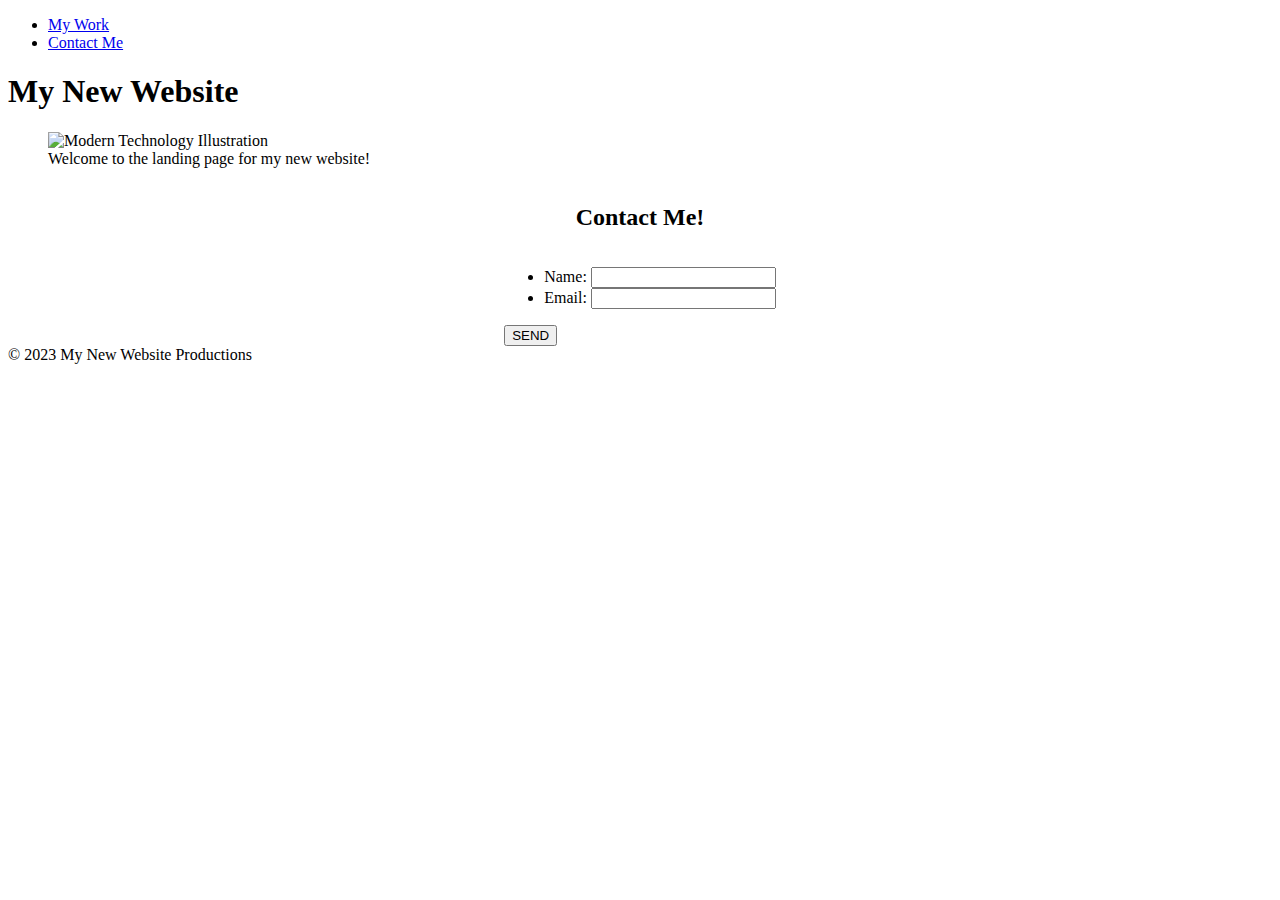
==== index.html @ efc963af "added navigation bar with correct sections of the page" ====
<!DOCTYPE html>
<html lang="en-US">

<head>
<meta charset="UTF-8">
<meta name="viewport" content="width=device-width, initial-scale=1.0">
<link rel="stylesheet" type="text/css" href="./assets/style.css">
<title>My Landing Page</title>
</head>

<body>
    <header>
        <nav class="text-right">
            <ul>
                <li><a href="#About-Me>About Me</a></li>
                <li><a href="#My-Work">My Work</a></li>
                <li><a href="#Contact-Me">Contact Me</a></li>
            </ul>
        </nav>
    </header>

    <main>
        <h1 class="text-center">My New Website</h1>
        <figure>
            <img src="./assets/Images/Landing-page-image.jpg" alt="Modern Technology Illustration">
            <figcaption class="text-center">Welcome to the landing page for my new website!</figcaption>
        </figure>
        <section id="contact">
            <h2 class="text-center">Contact Me!</h2>
            <form>
                <ul>
                    <li>
                        <label class="text-right" for="name">Name:</label>
                        <input type="text" id="name" name="user-name">
                    </li>
                    <li>
                        <label class="text-right" for="email">Email:</label>
                        <input type="text" id="email" name="user-email">
                    </li>
                </ul>
                <div class="text-center">
                    <button type="submit">SEND</button>
                </div>
            </form>
        </section>
    </main>

    <footer class="text-center">
        © 2023 My New Website Productions
    </footer>
</body>
</html>
---- assets/style.css ----
#contact {
    display:flex;
    flex-direction: column;
    justify-content: center;
    align-items: center;
}
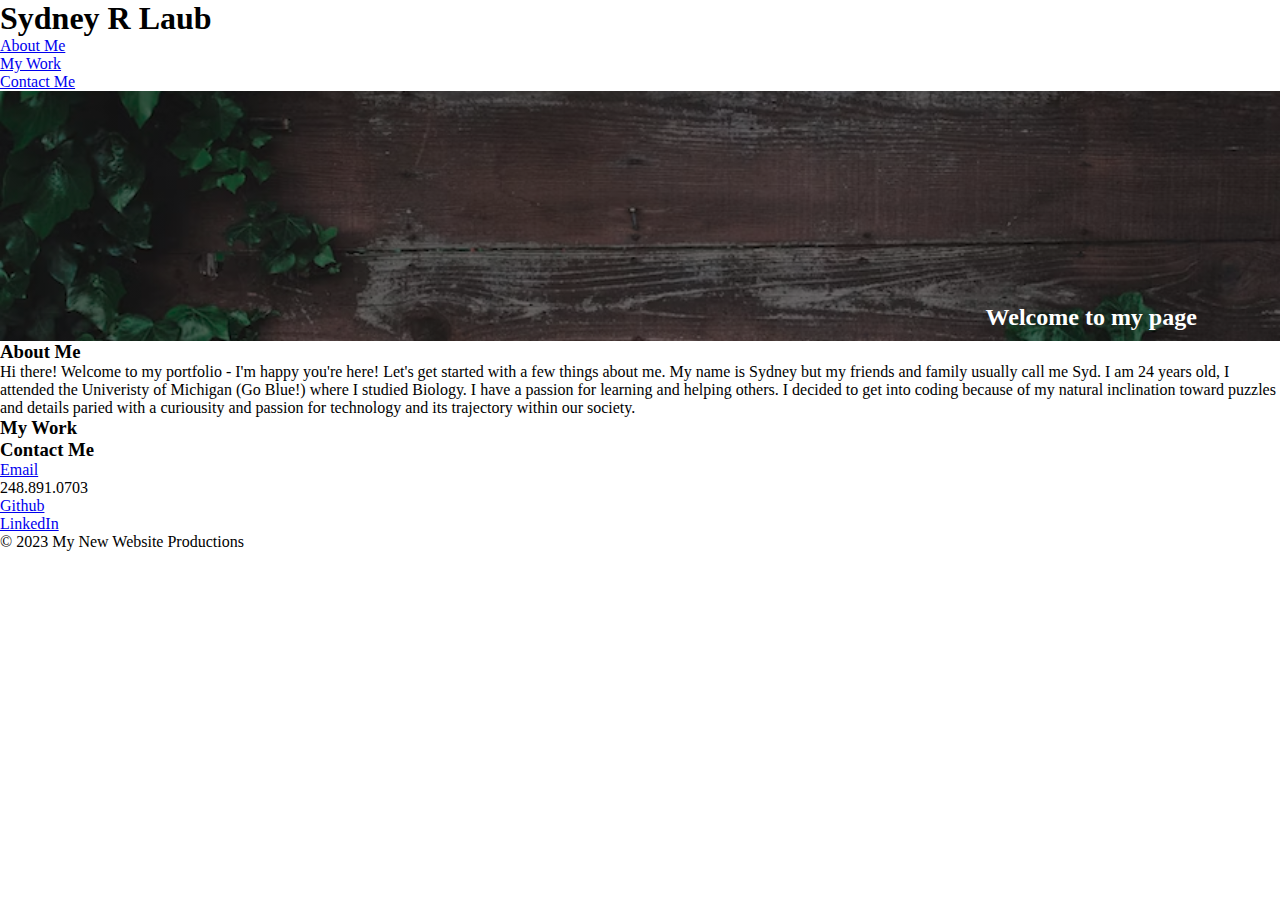
==== commit 78aa0317: "added CSS styling of hero image" ====
--- a/index.html
+++ b/index.html
@@ -5,44 +5,74 @@
 <meta charset="UTF-8">
 <meta name="viewport" content="width=device-width, initial-scale=1.0">
 <link rel="stylesheet" type="text/css" href="./assets/style.css">
-<title>My Landing Page</title>
+<title>Sydney's Portfolio</title>
 </head>
 
 <body>
     <header>
+        <h1>Sydney R Laub</h1>
         <nav class="text-right">
             <ul>
-                <li><a href="#About-Me>About Me</a></li>
-                <li><a href="#My-Work">My Work</a></li>
-                <li><a href="#Contact-Me">Contact Me</a></li>
+                <li>
+                    <a href="#About-Me-Label">About Me</a>
+                </li>
+                <li>
+                    <a href="#My-Work-Label">My Work</a>
+                </li>
+                <li>
+                    <a href="#Contact-Me-Label">Contact Me</a>
+                </li>
             </ul>
         </nav>
     </header>
 
+    <div class="hero-image">
+        <div class="hero-text">
+        <h2>Welcome to my page</h2>
+        </div>
+    </div>
+
     <main>
-        <h1 class="text-center">My New Website</h1>
-        <figure>
-            <img src="./assets/Images/Landing-page-image.jpg" alt="Modern Technology Illustration">
-            <figcaption class="text-center">Welcome to the landing page for my new website!</figcaption>
-        </figure>
-        <section id="contact">
-            <h2 class="text-center">Contact Me!</h2>
-            <form>
-                <ul>
-                    <li>
-                        <label class="text-right" for="name">Name:</label>
-                        <input type="text" id="name" name="user-name">
-                    </li>
-                    <li>
-                        <label class="text-right" for="email">Email:</label>
-                        <input type="text" id="email" name="user-email">
-                    </li>
-                </ul>
-                <div class="text-center">
-                    <button type="submit">SEND</button>
-                </div>
-            </form>
+        <section class="About-Me">
+            <div id="About-Me-Label">
+                <h3>About Me</h3>
+            </div>
+            <div id="About-Me-Content">
+                <p>
+                    Hi there! Welcome to my portfolio - I'm happy you're here! Let's get started with a few things about me. My name
+                    is Sydney but my friends and family usually call me Syd. I am 24 years old, I attended the Univeristy of
+                    Michigan (Go Blue!) where I studied Biology. I have a passion for learning and helping others. I decided to get
+                    into coding because of my natural inclination toward puzzles and details paried with a curiousity and passion
+                    for technology and its trajectory within our society.
+                </p>
+            </div>
         </section>
+        
+
+        <section class="My-Work">
+            <div id="My-Work-Label">
+                <h3>My Work</h3>
+            </div>
+            <div id="My-Work-Content">
+
+            </div>
+        </section>
+
+        <section class="Contact-Me">
+            <div id="Contact-Me-Label">
+                <h3>Contact Me</h3>
+            </div>
+            
+            <div id="Conact-Me-Content">
+            <ul>
+                <li><a href="mailto:syd.laub18@gmail.com">Email</a></li>
+                <li>248.891.0703</li>
+                <li><a href="https://github.com/sydlaub">Github</a></li>
+                <li><a href="https://www.linkedin.com/in/sydney-laub-1b854919a/">LinkedIn</a></li>
+            </ul>
+            </div>
+        </section>
+    
     </main>
 
     <footer class="text-center">
--- a/assets/style.css
+++ b/assets/style.css
@@ -1,6 +1,27 @@
-#contact {
-    display:flex;
-    flex-direction: column;
-    justify-content: center;
-    align-items: center;
+*{
+    box-sizing: border-box;
+    margin: auto;
+    padding: 0%;
+}
+.header{
+
+}
+
+/* Hero Image */
+.hero-image {
+    background-image: linear-gradient(rgba(0, 0, 0, 0.5), rgba(0, 0, 0, 0.5)), url(./Photos/portfolio\ hero\ image.avif);
+    height: 250px;
+    background-position: center;
+    background-repeat: no-repeat;
+    background-size: cover;
+    position: relative;
+
+}
+
+.hero-text {
+    /* text-align:right; */
+    position:relative;
+    left: 77%;
+    top: 85%;
+    color: white;
 }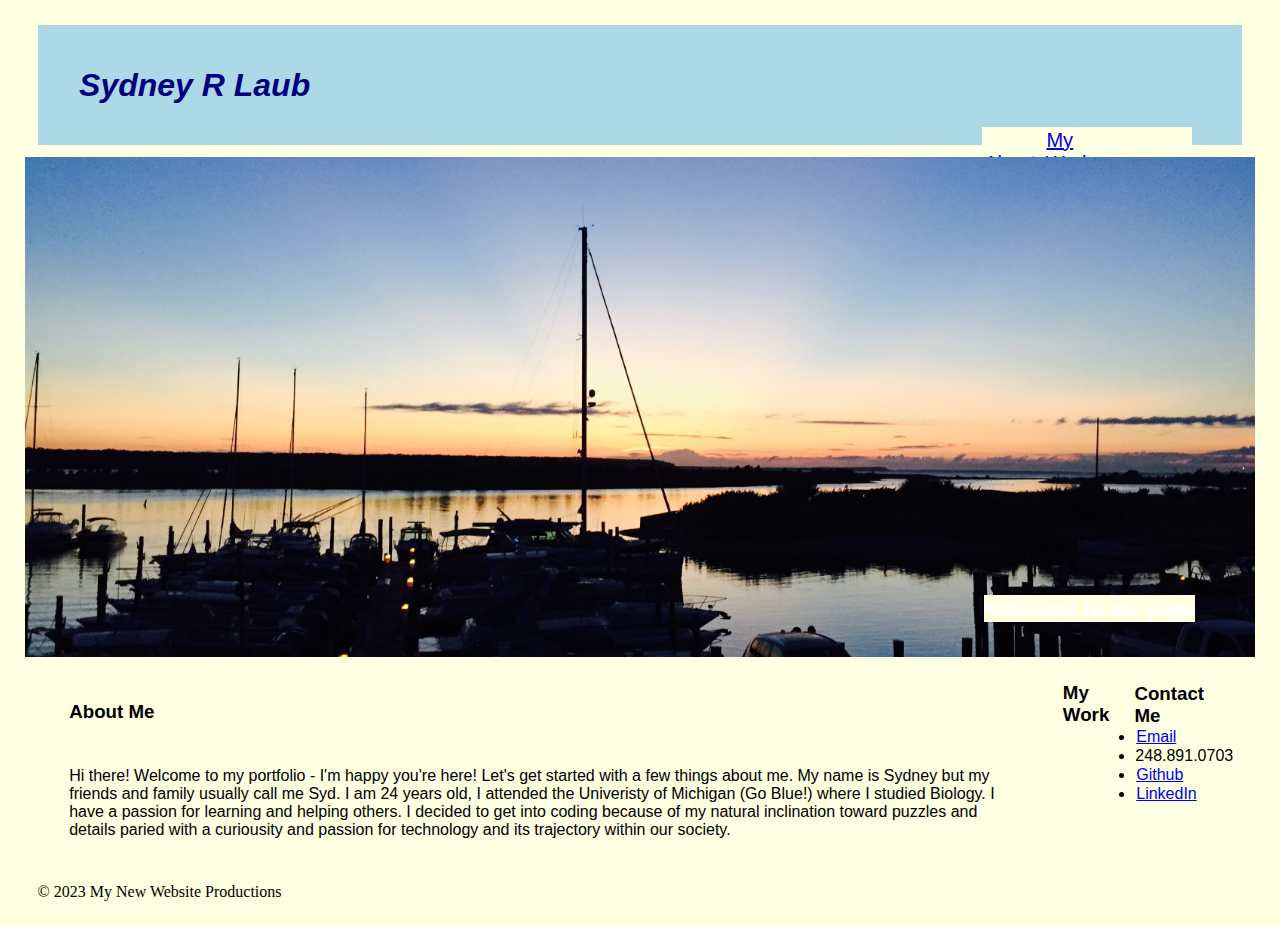
==== commit 3f36f36b: "created read me and uploded images to the photos folder" ====
--- a/index.html
+++ b/index.html
@@ -9,26 +9,26 @@
 </head>
 
 <body>
-    <header>
-        <h1>Sydney R Laub</h1>
-        <nav class="text-right">
+    <header class="header">
+        <h1 id="h1">Sydney R Laub</h1>
+        <nav class="nav">
             <ul>
                 <li>
-                    <a href="#About-Me-Label">About Me</a>
+                    <a href="#About-Me-Label">About</a>
                 </li>
                 <li>
                     <a href="#My-Work-Label">My Work</a>
                 </li>
                 <li>
-                    <a href="#Contact-Me-Label">Contact Me</a>
+                    <a href="#Contact-Me-Label">Contact</a>
                 </li>
             </ul>
         </nav>
     </header>
 
     <div class="hero-image">
-        <div class="hero-text">
-        <h2>Welcome to my page</h2>
+        <div>
+        <h2 class="hero-text">Welcome to my page</h2>
         </div>
     </div>
 
--- a/assets/style.css
+++ b/assets/style.css
@@ -1,27 +1,85 @@
+/* Universal Selector */
 *{
     box-sizing: border-box;
-    margin: auto;
+    margin: 1%;
     padding: 0%;
+    background-color: #FFFFE1;
 }
-.header{
+/* Element Selectors */
+header{
+    padding: 30px;
+    background-color: lightblue;
+    color: navy;
+    font-family: Verdana, Geneva, Tahoma, sans-serif;
+}
+
+main{
+    display: flex;
+    font-family: Verdana, Geneva, Tahoma, sans-serif;
+}
+
+nav{
+    display: flex;
+    flex-direction: column;
+}
+
+/* Class Selectors */
+.About-Me{
+    display: flex;
+    flex-direction: column;
+    flex-wrap: wrap;
+}
+
+.About-Me div{
+    flex-direction: row;
+}
+
+.header nav{
+    padding-bottom: 10px;
+    margin-right: 20px;
+    float: right;
+    font-family:'Trebuchet MS', 'Lucida Sans Unicode', 'Lucida Grande', 'Lucida Sans', Arial, sans-serif;
+    font-size: 20px;
+}
+
+.header nav ul {
+    list-style-type: none;
+    margin: 0;
+    padding: 0;
+}
+
+.header nav ul li {
+    display: inline-block;
+    align-items: end;
 
 }
 
+
+/* ID selectors */
+#h1{
+    background-color: lightblue;
+    font-style: oblique;
+}
+
+
 /* Hero Image */
 .hero-image {
-    background-image: linear-gradient(rgba(0, 0, 0, 0.5), rgba(0, 0, 0, 0.5)), url(./Photos/portfolio\ hero\ image.avif);
-    height: 250px;
+    background-image:url(./Photos/Marina-Hero\ image.jpg);
+    height: 500px;
     background-position: center;
     background-repeat: no-repeat;
     background-size: cover;
     position: relative;
+    margin: 0;
+    padding: 0;
 
 }
 
 .hero-text {
-    /* text-align:right; */
-    position:relative;
+    text-align: right;
+    position: absolute;
     left: 77%;
     top: 85%;
     color: white;
-}+}
+
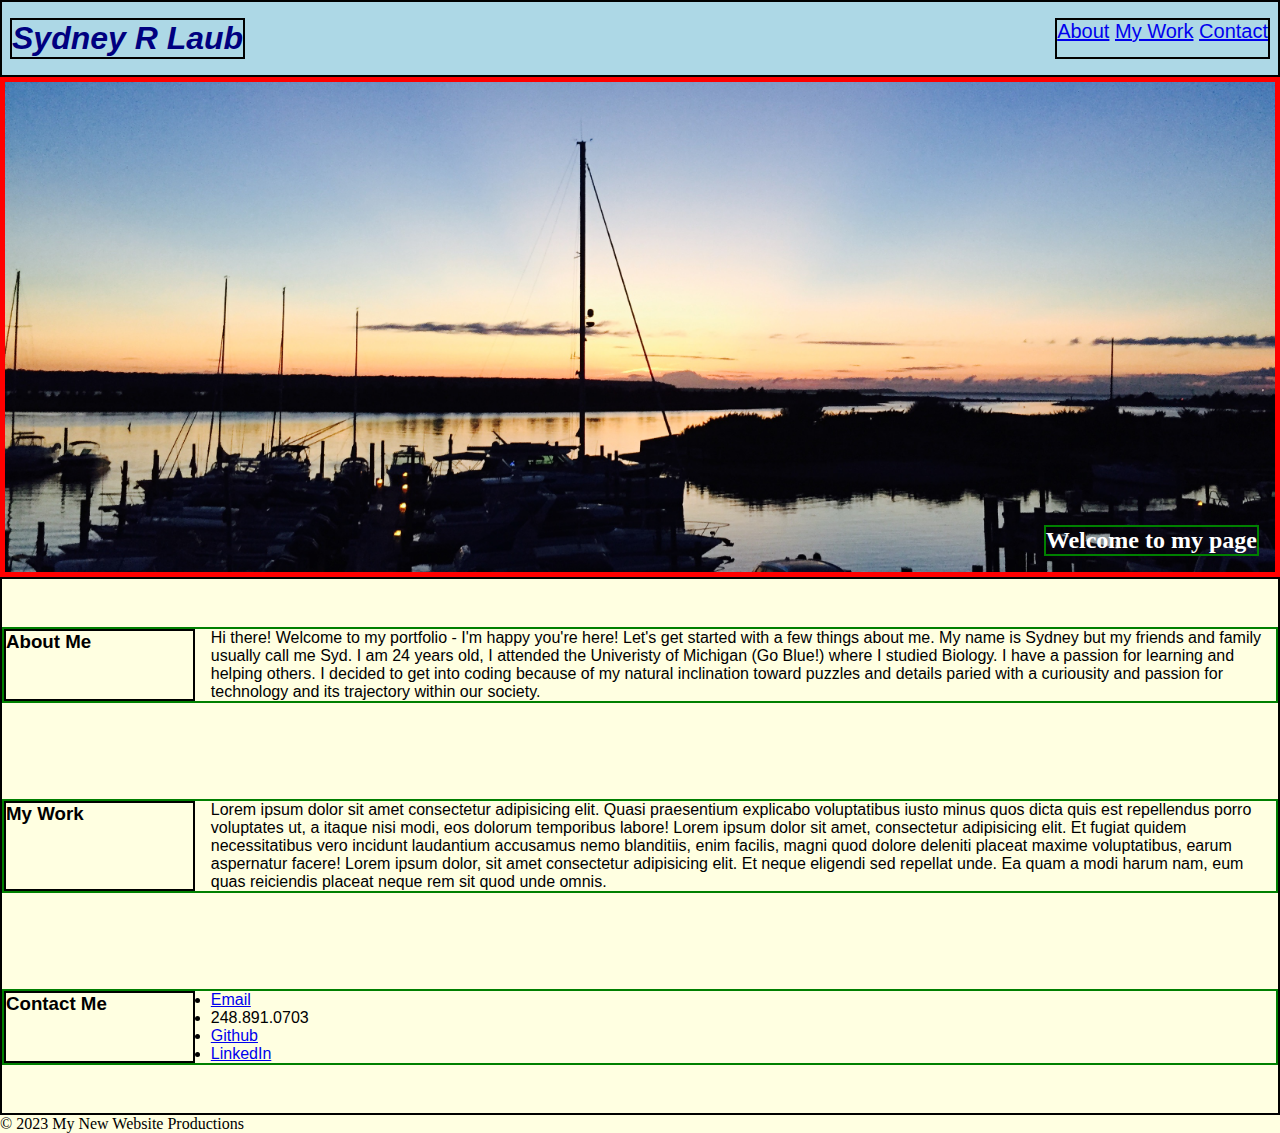
==== commit 074079f0: "reformatted HTML and CSS using flexbox" ====
--- a/index.html
+++ b/index.html
@@ -2,15 +2,15 @@
 <html lang="en-US">
 
 <head>
-<meta charset="UTF-8">
-<meta name="viewport" content="width=device-width, initial-scale=1.0">
-<link rel="stylesheet" type="text/css" href="./assets/style.css">
-<title>Sydney's Portfolio</title>
+    <meta charset="UTF-8">
+    <meta name="viewport" content="width=device-width, initial-scale=1.0">
+    <link rel="stylesheet" type="text/css" href="./assets/css/style.css">
+    <title>Sydney's Portfolio</title>
 </head>
 
 <body>
     <header class="header">
-        <h1 id="h1">Sydney R Laub</h1>
+        <h1 class="h1" >Sydney R Laub</h1>
         <nav class="nav">
             <ul>
                 <li>
@@ -25,58 +25,60 @@
             </ul>
         </nav>
     </header>
-
     <div class="hero-image">
-        <div>
-        <h2 class="hero-text">Welcome to my page</h2>
-        </div>
+        <!-- <div> -->
+            <h2 class="hero-text">Welcome to my page</h2>
+        <!-- </div> -->
     </div>
-
     <main>
-        <section class="About-Me">
-            <div id="About-Me-Label">
+        <section class="section-styling section-about">
+            <div class="section-title" id="About-Me-Label">
                 <h3>About Me</h3>
             </div>
             <div id="About-Me-Content">
                 <p>
-                    Hi there! Welcome to my portfolio - I'm happy you're here! Let's get started with a few things about me. My name
-                    is Sydney but my friends and family usually call me Syd. I am 24 years old, I attended the Univeristy of
-                    Michigan (Go Blue!) where I studied Biology. I have a passion for learning and helping others. I decided to get
-                    into coding because of my natural inclination toward puzzles and details paried with a curiousity and passion
+                    Hi there! Welcome to my portfolio - I'm happy you're here! Let's get started with a few things about
+                    me. My name
+                    is Sydney but my friends and family usually call me Syd. I am 24 years old, I attended the
+                    Univeristy of
+                    Michigan (Go Blue!) where I studied Biology. I have a passion for learning and helping others. I
+                    decided to get
+                    into coding because of my natural inclination toward puzzles and details paried with a curiousity
+                    and passion
                     for technology and its trajectory within our society.
                 </p>
             </div>
         </section>
-        
 
-        <section class="My-Work">
-            <div id="My-Work-Label">
+
+        <section class="section-styling section-work">
+            <div class="section-title" id="My-Work-Label">
                 <h3>My Work</h3>
             </div>
-            <div id="My-Work-Content">
-
+            <div class="section-content-work" id="My-Work-Content">
+                Lorem ipsum dolor sit amet consectetur adipisicing elit. Quasi praesentium explicabo voluptatibus iusto minus quos dicta quis est repellendus porro voluptates ut, a itaque nisi modi, eos dolorum temporibus labore! Lorem ipsum dolor sit amet, consectetur adipisicing elit. Et fugiat quidem necessitatibus vero incidunt laudantium accusamus nemo blanditiis, enim facilis, magni quod dolore deleniti placeat maxime voluptatibus, earum aspernatur facere! Lorem ipsum dolor, sit amet consectetur adipisicing elit. Et neque eligendi sed repellat unde. Ea quam a modi harum nam, eum quas reiciendis placeat neque rem sit quod unde omnis.
             </div>
         </section>
 
-        <section class="Contact-Me">
-            <div id="Contact-Me-Label">
+        <section class="section-styling section-contact">
+            <div class="section-title" id="Contact-Me-Label">
                 <h3>Contact Me</h3>
             </div>
-            
+
             <div id="Conact-Me-Content">
-            <ul>
-                <li><a href="mailto:syd.laub18@gmail.com">Email</a></li>
-                <li>248.891.0703</li>
-                <li><a href="https://github.com/sydlaub">Github</a></li>
-                <li><a href="https://www.linkedin.com/in/sydney-laub-1b854919a/">LinkedIn</a></li>
-            </ul>
+                <ul>
+                    <li><a href="mailto:syd.laub18@gmail.com">Email</a></li>
+                    <li>248.891.0703</li>
+                    <li><a href="https://github.com/sydlaub">Github</a></li>
+                    <li><a href="https://www.linkedin.com/in/sydney-laub-1b854919a/">LinkedIn</a></li>
+                </ul>
             </div>
         </section>
-    
+
     </main>
-
     <footer class="text-center">
         © 2023 My New Website Productions
     </footer>
 </body>
+
 </html>--- a/assets/css/style.css
+++ b/assets/css/style.css
@@ -0,0 +1,123 @@
+:root {
+    --themeColor1: lightblue;
+    --themeColor2: #FFFFE1;
+    --border1: solid 2px black;
+    --border2: solid 5px red;
+    --border3: solid 2px green;
+}
+
+/* Universal Selector */
+* {
+    box-sizing: border-box;
+    margin: 0;
+    padding: 0;
+}
+
+body {
+    background-color: var(--themeColor2);
+}
+
+/* Element Selectors */
+.header {
+    padding: 1rem 0.5rem;
+    display: flex;
+    /* flex-direction: ; */
+    justify-content: space-between;
+    border: solid 2px black;
+    /* padding: 30px; */
+    background-color: var(--themeColor1);
+    color: navy;
+    font-family: Verdana, Geneva, Tahoma, sans-serif;
+}
+
+.header .h1 {
+    background-color: inherit;
+    font-style: oblique;
+    border: var(--border1);
+}
+
+.header nav {
+    border: var(--border1);
+    background-color: inherit;
+    padding-bottom: 10px;
+    /* margin-right: 20px; */
+    float: right;
+    font-family: 'Trebuchet MS', 'Lucida Sans Unicode', 'Lucida Grande', 'Lucida Sans', Arial, sans-serif;
+    font-size: 20px;
+}
+
+.header nav ul {
+    background-color: inherit;
+    list-style-type: none;
+    margin: 0;
+    padding: 0;
+}
+
+.header nav ul li {
+    background-color: inherit;
+    display: inline-block;
+    align-items: end;
+
+}
+
+
+/* ID selectors */
+
+
+nav {
+    display: flex;
+    flex-direction: column;
+}
+
+main {
+    display: flex;
+    flex-direction: column;
+    font-family: Verdana, Geneva, Tahoma, sans-serif;
+    border: var(--border1);
+}
+
+.section-styling {
+    display: flex;
+    flex-direction: column;
+    border: var(--border3);
+    margin: 3rem 0;
+}
+
+.section-title {
+    border: var(--border1);
+    margin-right: 1rem;
+    width: fit-content;
+    min-width: 15%;
+}
+
+.section-content-work {
+    display: flex
+}
+/* Class Selectors */
+
+/* Hero Image */
+.hero-image {
+    border: var(--border2);
+    background-image: url("../Photos/marina-hero.jpg");
+    height: 500px;
+    background-position: center;
+    background-repeat: no-repeat;
+    background-size: cover;
+    position: relative;
+    /* margin: 0;
+    padding: 0; */
+}
+
+.hero-text {
+    border: var(--border3);
+    position: absolute;
+    bottom: 1rem;
+    color: white;
+    right: 1rem;
+}
+
+@media screen and (min-width: 768px) {
+    .section-styling {
+        flex-direction: row;
+    }
+}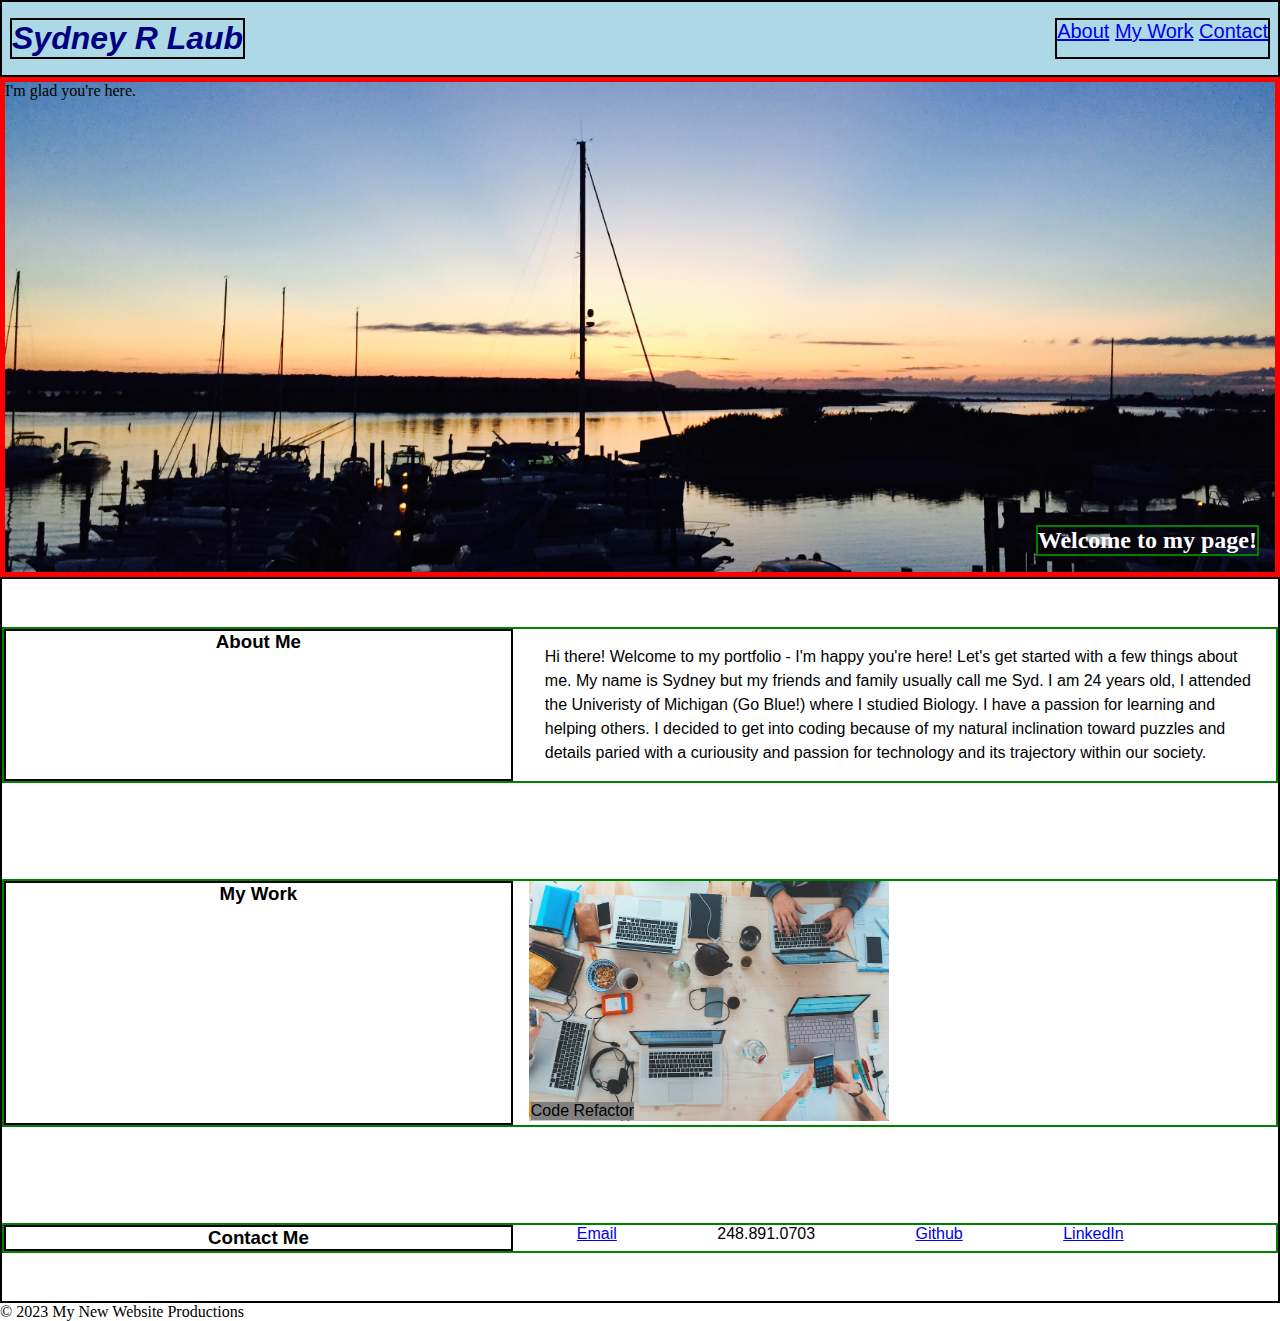
==== commit 5e3080de: "added content to my work section; reformatted the contact me section" ====
--- a/index.html
+++ b/index.html
@@ -10,7 +10,7 @@
 
 <body>
     <header class="header">
-        <h1 class="h1" >Sydney R Laub</h1>
+        <h1 class="h1">Sydney R Laub</h1>
         <nav class="nav">
             <ul>
                 <li>
@@ -26,9 +26,8 @@
         </nav>
     </header>
     <div class="hero-image">
-        <!-- <div> -->
-            <h2 class="hero-text">Welcome to my page</h2>
-        <!-- </div> -->
+        <h2 class="hero-text">Welcome to my page!</h2>
+        <p>I'm glad you're here.</p>
     </div>
     <main>
         <section class="section-styling section-about">
@@ -55,8 +54,11 @@
             <div class="section-title" id="My-Work-Label">
                 <h3>My Work</h3>
             </div>
-            <div class="section-content-work" id="My-Work-Content">
-                Lorem ipsum dolor sit amet consectetur adipisicing elit. Quasi praesentium explicabo voluptatibus iusto minus quos dicta quis est repellendus porro voluptates ut, a itaque nisi modi, eos dolorum temporibus labore! Lorem ipsum dolor sit amet, consectetur adipisicing elit. Et fugiat quidem necessitatibus vero incidunt laudantium accusamus nemo blanditiis, enim facilis, magni quod dolore deleniti placeat maxime voluptatibus, earum aspernatur facere! Lorem ipsum dolor, sit amet consectetur adipisicing elit. Et neque eligendi sed repellat unde. Ea quam a modi harum nam, eum quas reiciendis placeat neque rem sit quod unde omnis.
+            <div class="section-content-work" id="my-Work-Content">
+                <div class="img-1-container">
+                    <a href="https://github.com/sydlaub/slaub-01-code-refactor"><img id="work-img-1" src="./assets/Photos/portfolio stock image 1.jpg" alt="Several people woking at computers" /></a>
+                    <div class="img-1-text">Code Refactor</div>
+                </div>
             </div>
         </section>
 
@@ -65,7 +67,7 @@
                 <h3>Contact Me</h3>
             </div>
 
-            <div id="Conact-Me-Content">
+            <div class="section-content-contact">
                 <ul>
                     <li><a href="mailto:syd.laub18@gmail.com">Email</a></li>
                     <li>248.891.0703</li>
--- a/assets/css/style.css
+++ b/assets/css/style.css
@@ -1,6 +1,5 @@
 :root {
     --themeColor1: lightblue;
-    --themeColor2: #FFFFE1;
     --border1: solid 2px black;
     --border2: solid 5px red;
     --border3: solid 2px green;
@@ -13,18 +12,29 @@
     padding: 0;
 }
 
+/* Element Selectors */
 body {
     background-color: var(--themeColor2);
 }
 
-/* Element Selectors */
+nav {
+    display: flex;
+    flex-direction: column;
+}
+
+main {
+    display: flex;
+    flex-direction: column;
+    font-family: Verdana, Geneva, Tahoma, sans-serif;
+    border: var(--border1);
+}
+
+/* Class Selectors */
 .header {
     padding: 1rem 0.5rem;
     display: flex;
-    /* flex-direction: ; */
     justify-content: space-between;
     border: solid 2px black;
-    /* padding: 30px; */
     background-color: var(--themeColor1);
     color: navy;
     font-family: Verdana, Geneva, Tahoma, sans-serif;
@@ -38,9 +48,7 @@
 
 .header nav {
     border: var(--border1);
-    background-color: inherit;
-    padding-bottom: 10px;
-    /* margin-right: 20px; */
+    padding-bottom: 0px;
     float: right;
     font-family: 'Trebuchet MS', 'Lucida Sans Unicode', 'Lucida Grande', 'Lucida Sans', Arial, sans-serif;
     font-size: 20px;
@@ -60,22 +68,6 @@
 
 }
 
-
-/* ID selectors */
-
-
-nav {
-    display: flex;
-    flex-direction: column;
-}
-
-main {
-    display: flex;
-    flex-direction: column;
-    font-family: Verdana, Geneva, Tahoma, sans-serif;
-    border: var(--border1);
-}
-
 .section-styling {
     display: flex;
     flex-direction: column;
@@ -87,13 +79,38 @@
     border: var(--border1);
     margin-right: 1rem;
     width: fit-content;
-    min-width: 15%;
+    min-width: 40%;
+}
+
+.section-title h3{
+    text-align: center;
+    font-family: 'Trebuchet MS', 'Lucida Sans Unicode', 'Lucida Grande', 'Lucida Sans', Arial, sans-serif;
 }
 
 .section-content-work {
     display: flex
 }
-/* Class Selectors */
+
+.section-content-contact {
+    display: flex;
+}
+
+
+.section-content-contact ul li {
+    list-style-type: none;
+    display: inline-block;
+    margin-inline: 3rem;
+}
+
+/* ID selectors */
+#work-img-1 {
+    height: 15rem;
+}
+
+#About-Me-Content{
+  margin: 1rem;
+  line-height: 1.5;  
+}
 
 /* Hero Image */
 .hero-image {
@@ -104,8 +121,6 @@
     background-repeat: no-repeat;
     background-size: cover;
     position: relative;
-    /* margin: 0;
-    padding: 0; */
 }
 
 .hero-text {
@@ -120,4 +135,17 @@
     .section-styling {
         flex-direction: row;
     }
-}+}
+
+/* Images */
+.img-1-container{
+    position: relative;
+    text-align: center;
+
+}
+.img-1-container .img-1-text {
+    position: absolute;
+    bottom: 5px;
+    left: 2px;
+    background-color: gray;
+}
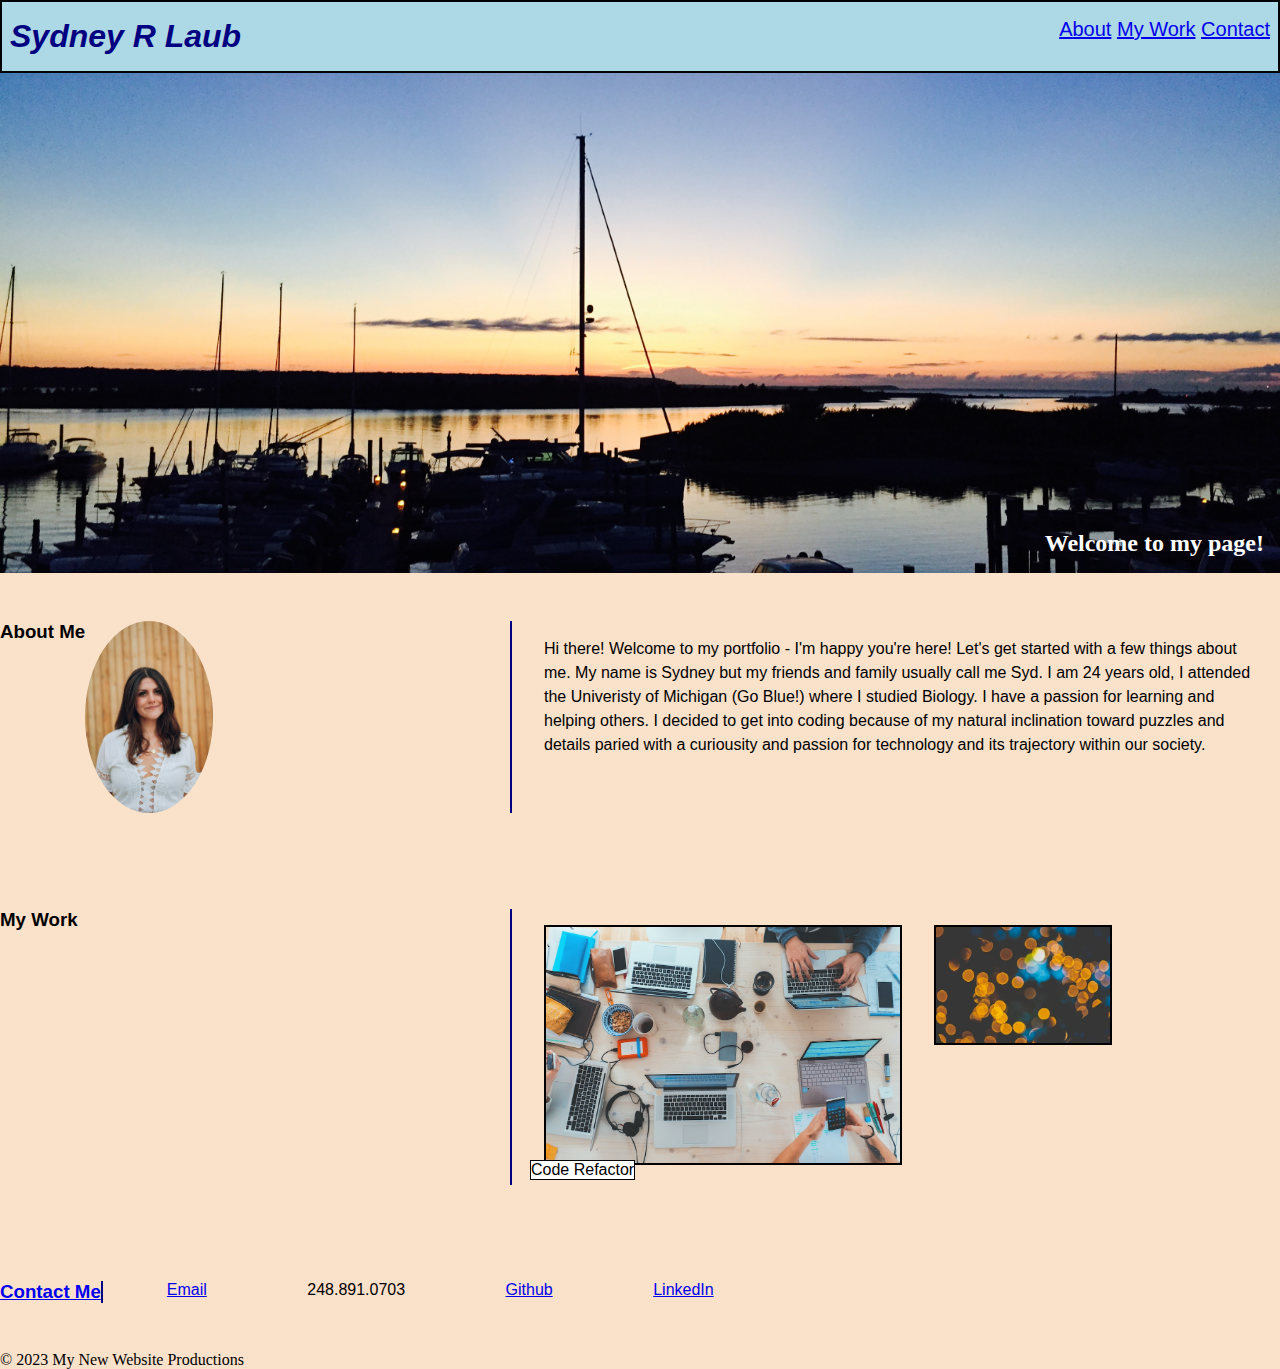
==== commit 7cce457e: "added more content to work section, changed background colors" ====
--- a/index.html
+++ b/index.html
@@ -27,12 +27,12 @@
     </header>
     <div class="hero-image">
         <h2 class="hero-text">Welcome to my page!</h2>
-        <p>I'm glad you're here.</p>
     </div>
     <main>
         <section class="section-styling section-about">
             <div class="section-title" id="About-Me-Label">
                 <h3>About Me</h3>
+                <img class="profile-pic" src="./assets/Photos/profile-pic.JPG" alt="Picture of me"/>
             </div>
             <div id="About-Me-Content">
                 <p>
@@ -55,10 +55,11 @@
                 <h3>My Work</h3>
             </div>
             <div class="section-content-work" id="my-Work-Content">
-                <div class="img-1-container">
-                    <a href="https://github.com/sydlaub/slaub-01-code-refactor"><img id="work-img-1" src="./assets/Photos/portfolio stock image 1.jpg" alt="Several people woking at computers" /></a>
+                <div class="work-img-container" id="main-img">
+                    <a href="https://github.com/sydlaub/slaub-01-code-refactor"><img class="work-img-1" src="./assets/Photos/portfolio stock image 1.jpg" alt="Several people woking at computers" /></a>
                     <div class="img-1-text">Code Refactor</div>
                 </div>
+                <div class="work-img-container"><a href="#"><img id="work-img-2" src="./assets/Photos/portfolio stock image 2.webp" alt="Blurred lanters floating" /></div>
             </div>
         </section>
 
--- a/assets/css/style.css
+++ b/assets/css/style.css
@@ -1,8 +1,6 @@
 :root {
     --themeColor1: lightblue;
-    --border1: solid 2px black;
-    --border2: solid 5px red;
-    --border3: solid 2px green;
+    --themeColor2: #f9e1ca;
 }
 
 /* Universal Selector */
@@ -43,7 +41,6 @@
 .header .h1 {
     background-color: inherit;
     font-style: oblique;
-    border: var(--border1);
 }
 
 .header nav {
@@ -71,24 +68,28 @@
 .section-styling {
     display: flex;
     flex-direction: column;
-    border: var(--border3);
     margin: 3rem 0;
 }
 
 .section-title {
-    border: var(--border1);
+    display: flex;
     margin-right: 1rem;
-    width: fit-content;
+    /* width: fit-content; */
     min-width: 40%;
+    border-right: solid 2px navy;
 }
 
 .section-title h3{
-    text-align: center;
+    align-items: center;
     font-family: 'Trebuchet MS', 'Lucida Sans Unicode', 'Lucida Grande', 'Lucida Sans', Arial, sans-serif;
 }
 
 .section-content-work {
     display: flex
+}
+
+.section-content-work div{
+    justify-content: space-around;
 }
 
 .section-content-contact {
@@ -103,8 +104,9 @@
 }
 
 /* ID selectors */
-#work-img-1 {
+.work-img-1 {
     height: 15rem;
+    border: solid 2px black
 }
 
 #About-Me-Content{
@@ -135,17 +137,40 @@
     .section-styling {
         flex-direction: row;
     }
+    .section-content-work{
+        ;
+    }
 }
 
 /* Images */
-.img-1-container{
+.work-img-container{
     position: relative;
     text-align: center;
+    padding: 1rem;
+
 
 }
-.img-1-container .img-1-text {
+.work-img-container .img-1-text {
     position: absolute;
     bottom: 5px;
     left: 2px;
-    background-color: gray;
+    background-color: white;
+    border:solid 1px black 
 }
+
+.img-2-container {
+    padding: 1rem;
+
+}
+
+#work-img-2{
+    height: 7.5rem;
+    border: solid 2px black
+
+}
+
+.profile-pic {
+    border-radius: 50%;
+    max-width: 8rem;
+    align-items: center;
+}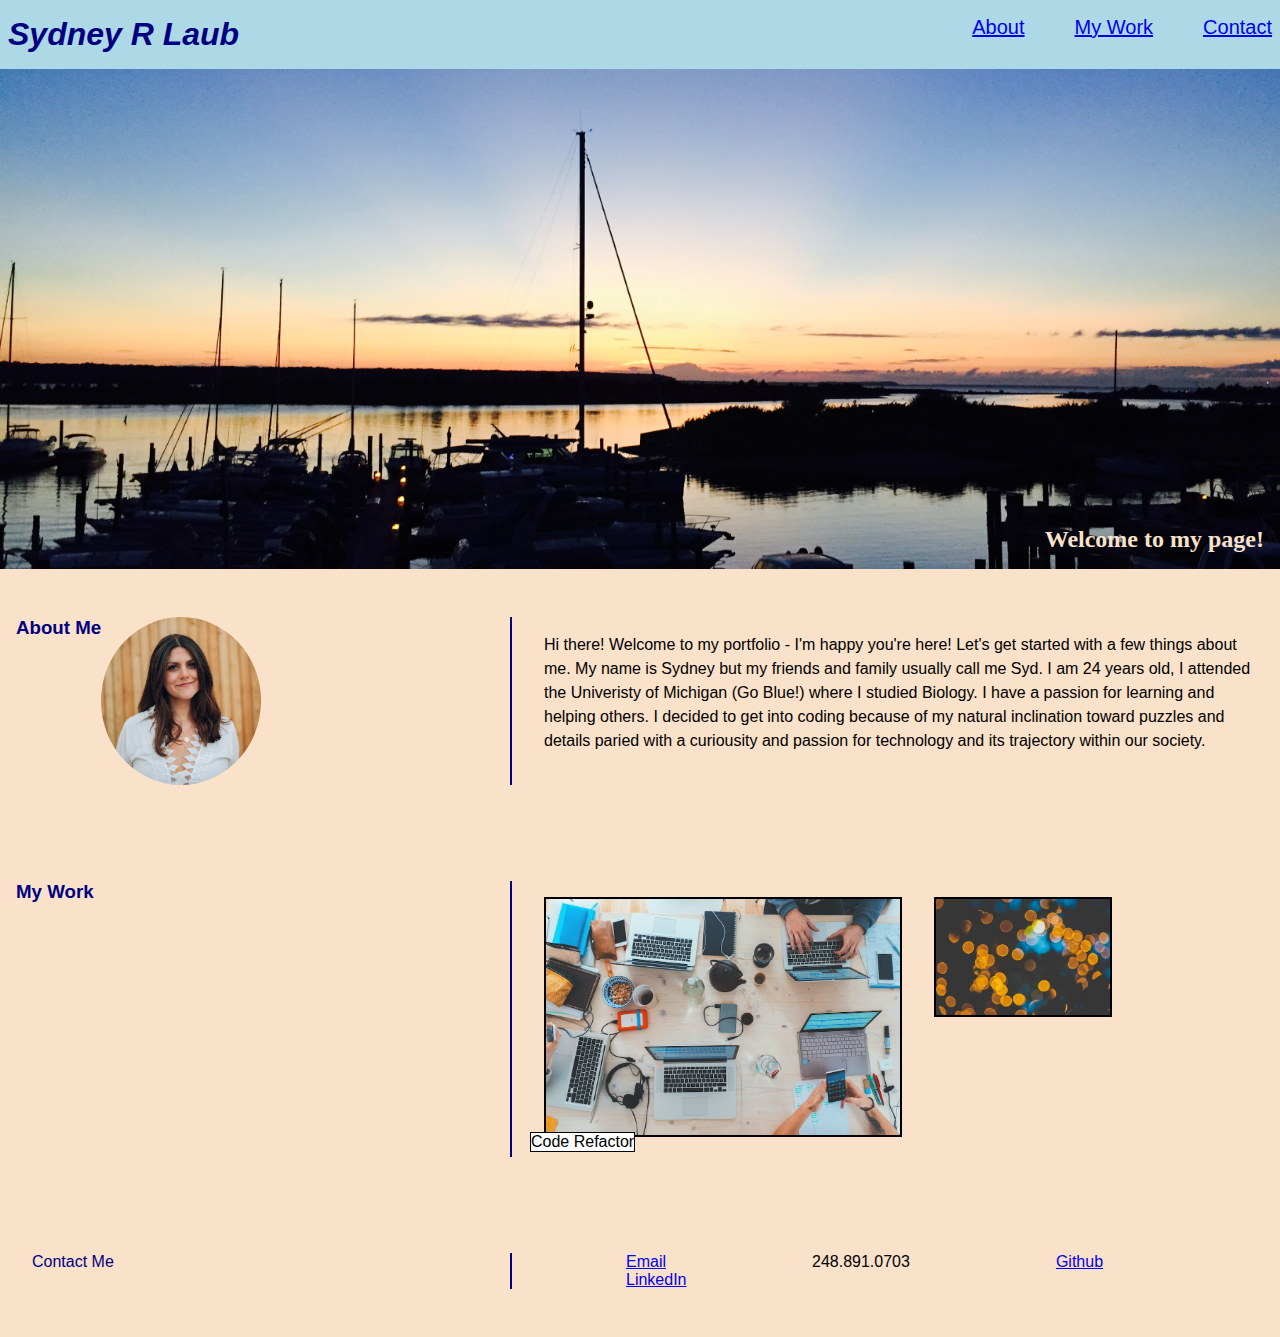
==== commit 58f22bf8: "touching up of HTML and CSS" ====
--- a/index.html
+++ b/index.html
@@ -32,7 +32,7 @@
         <section class="section-styling section-about">
             <div class="section-title" id="About-Me-Label">
                 <h3>About Me</h3>
-                <img class="profile-pic" src="./assets/Photos/profile-pic.JPG" alt="Picture of me"/>
+                <img class="profile-pic" src="./assets/Photos/profile-pic-sq.JPG" alt="Picture of me"/>
             </div>
             <div id="About-Me-Content">
                 <p>
@@ -65,11 +65,11 @@
 
         <section class="section-styling section-contact">
             <div class="section-title" id="Contact-Me-Label">
-                <h3>Contact Me</h3>
+                <a>Contact Me</a>
             </div>
 
             <div class="section-content-contact">
-                <ul>
+                <ul> 
                     <li><a href="mailto:syd.laub18@gmail.com">Email</a></li>
                     <li>248.891.0703</li>
                     <li><a href="https://github.com/sydlaub">Github</a></li>
@@ -77,11 +77,7 @@
                 </ul>
             </div>
         </section>
-
     </main>
-    <footer class="text-center">
-        © 2023 My New Website Productions
-    </footer>
 </body>
 
 </html>--- a/assets/css/style.css
+++ b/assets/css/style.css
@@ -1,6 +1,7 @@
 :root {
     --themeColor1: lightblue;
     --themeColor2: #f9e1ca;
+    --fontColor1: navy; 
 }
 
 /* Universal Selector */
@@ -32,9 +33,8 @@
     padding: 1rem 0.5rem;
     display: flex;
     justify-content: space-between;
-    border: solid 2px black;
     background-color: var(--themeColor1);
-    color: navy;
+    color: var(--fontColor1);
     font-family: Verdana, Geneva, Tahoma, sans-serif;
 }
 
@@ -79,9 +79,12 @@
     border-right: solid 2px navy;
 }
 
-.section-title h3{
+.section-title h3,
+.section-title a{
     align-items: center;
     font-family: 'Trebuchet MS', 'Lucida Sans Unicode', 'Lucida Grande', 'Lucida Sans', Arial, sans-serif;
+    color: var(--fontColor1);
+    margin-left: 1rem;
 }
 
 .section-content-work {
@@ -96,19 +99,23 @@
     display: flex;
 }
 
+.section-content-contact ul {
+    justify-content: space-around;
+}
 
 .section-content-contact ul li {
     list-style-type: none;
     display: inline-block;
     margin-inline: 3rem;
+
 }
 
-/* ID selectors */
 .work-img-1 {
     height: 15rem;
     border: solid 2px black
 }
 
+/* ID selectors */
 #About-Me-Content{
   margin: 1rem;
   line-height: 1.5;  
@@ -129,16 +136,13 @@
     border: var(--border3);
     position: absolute;
     bottom: 1rem;
-    color: white;
+    color: var(--themeColor2);
     right: 1rem;
 }
 
-@media screen and (min-width: 768px) {
+@media screen and (min-width: 1200px) {
     .section-styling {
         flex-direction: row;
-    }
-    .section-content-work{
-        ;
     }
 }
 
@@ -171,6 +175,17 @@
 
 .profile-pic {
     border-radius: 50%;
-    max-width: 8rem;
-    align-items: center;
+    max-width: 10rem;
+}
+
+#Contact-Me-Label
+{
+    list-style-type: none;
+}
+
+ul > li
+{
+    float:left;
+    padding-left: 50px;
+    list-style-type: none;
 }